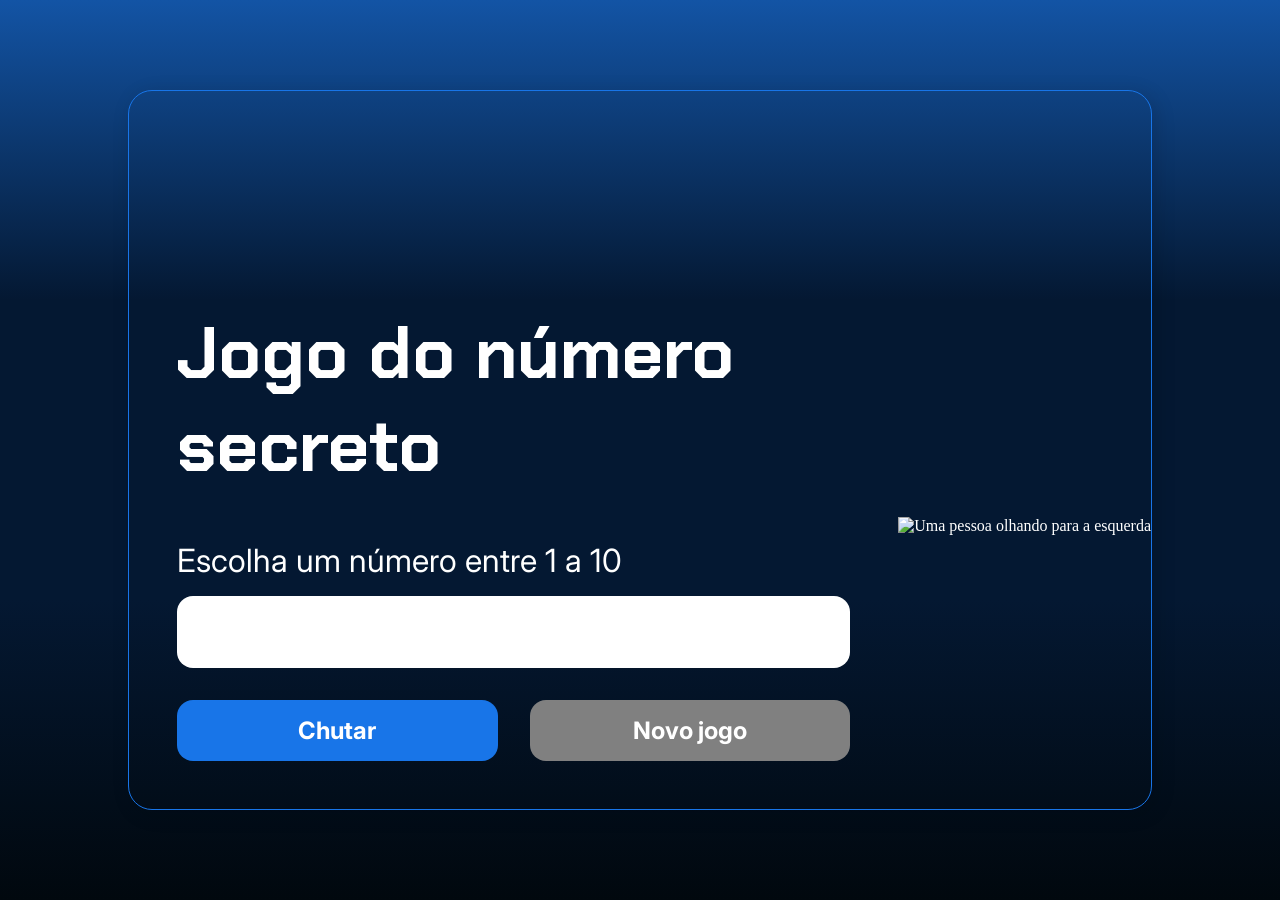
==== index.html @ 43e46f55 "Add files via upload" ====
<!DOCTYPE html>
<html lang="pt-br">

<head>
    <meta charset="UTF-8">
    <meta name="viewport" content="width=device-width, initial-scale=1.0">
    <script src="https://code.responsivevoice.org/responsivevoice.js"></script>
    <link rel="preconnect" href="https://fonts.googleapis.com">
    <link rel="preconnect" href="https://fonts.gstatic.com" crossorigin>
    <link href="https://fonts.googleapis.com/css2?family=Chakra+Petch:wght@700&family=Inter:wght@400;700&display=swap"
        rel="stylesheet">
    <link rel="stylesheet" href="style.css">
    <title>JS Game</title>
</head>

<body>

    <div class="container">
        <div class="container__conteudo">
            <div class="container__informacoes">
                <div class="container__texto">
                    <h1>Adivinhe o <span class="container__texto-azul">numero secreto</span></h1>
                    <p class="texto__paragrafo">Escolha um número entre 1 a 10</p>
                </div>
                <input type="number" min="1" max="10" class="container__input">
                <div class="chute container__botoes">
                    <button onclick="verificarChute()" class="container__botao">Chutar</button>
                    <button onclick="reiniciarJogo()" id="reiniciar" class="container__botao" disabled>Novo jogo</button>
                </div>
            </div>
            <img src="./img/ia.png" alt="Uma pessoa olhando para a esquerda" class="container__imagem-pessoa" />
        </div>
    </div>




    <script src="app.js" defer></script>
</body>

</html>
---- style.css ----
* {
    box-sizing: border-box;
    margin: 0;
    padding: 0;
    color: white;
}

body {
    background: linear-gradient(#1354A5 0%, #041832 33.33%, #041832 66.67%, #01080E 100%);
    height: 100vh;
    display: flex;
    align-items: center;
    justify-content: center;
}


body::before {
    background-image: url("img/code.png");
    background-repeat: no-repeat;
    background-position: right;
    content: "";
    display: block;
    position: absolute;
    width: 100%;
    height: 100%;
    opacity: 0.4;
}

.container {
    width: 80%;
    height: 80%;
    display: flex;
    align-items: center;
    justify-content: space-between;
    border-radius: 24px;
    border: 1px solid #1875E8;
    box-shadow: 4px 4px 20px 0px rgba(1, 8, 14, 0.15);
    background-image: url("img/Ruido.png");
    background-size: 100% 100%;
    position: relative;
}


.container__conteudo {
    display: flex;
    align-items: center;
    position: absolute;
    bottom: 0;
}

.container__informacoes {
    flex: 1;
    padding: 3rem;
}

.container__botao {
    border-radius: 16px;
    background: #1875E8;
    padding: 16px 24px;
    width: 100%;
    font-size: 24px;
    font-weight: 700;
    border: none;
    margin-top: 2rem;
}

.container__texto {
    margin: 16px 0 16px 0;
}

.container__texto-azul {
    color: #1875E8;
}

.container__input {
    width: 100%;
    height: 72px;
    border-radius: 16px;
    background-color: #FFF;
    border: none;
    color: #1875E8;
    padding: 2rem;
    font-size: 24px;
    font-weight: 700;
    font-family: 'Inter', sans-serif;
}

.container__botoes {
    display: flex;
    gap: 2em;
}

h1 {
    font-family: 'Chakra Petch', sans-serif;
    font-size: 72px;
    padding-bottom: 3rem;
}

p,
button {
    font-family: 'Inter', sans-serif;
}

.texto__paragrafo {
    font-size: 32px;
    font-weight: 400;
}

button:disabled {
    background-color: gray;
}

@media screen and (max-width: 1250px) {

    h1 {
        font-size: 50px;
    }

    .container__botao {
        font-size: 16px;
    }


    .texto__paragrafo {
        font-size: 24px;
    }

    .container__imagem-pessoa {
        display: none;
    }

    .container__conteudo {
        display: block;
        position: inherit;
    }

    .container__informacoes {
        padding: 1rem
    }
}
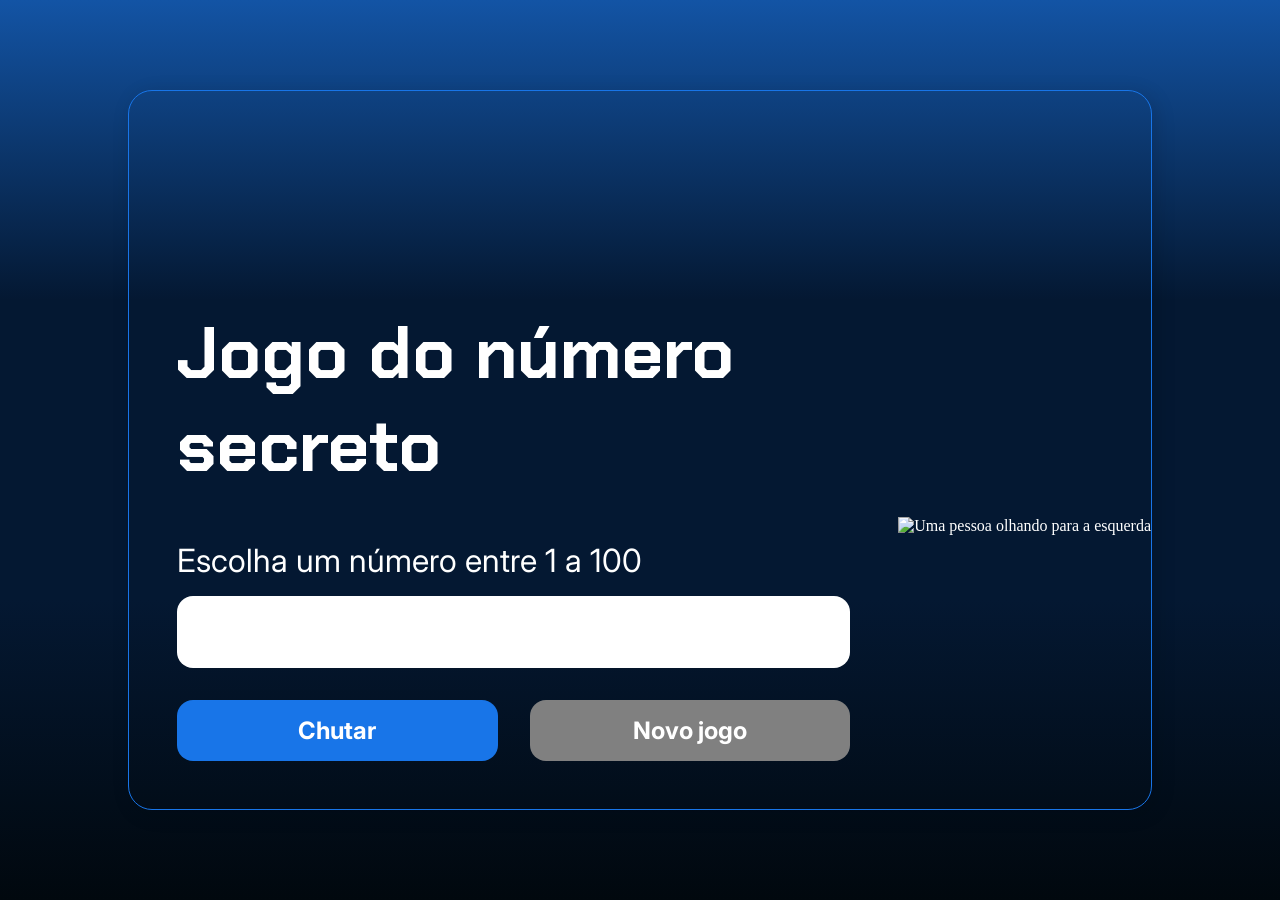
==== commit 4ea9669b: "Alteração do limite superior de 10 para 100" ====
--- a/index.html
+++ b/index.html
@@ -20,7 +20,7 @@
             <div class="container__informacoes">
                 <div class="container__texto">
                     <h1>Adivinhe o <span class="container__texto-azul">numero secreto</span></h1>
-                    <p class="texto__paragrafo">Escolha um número entre 1 a 10</p>
+                    <p class="texto__paragrafo">Escolha um número entre 1 a 100</p>
                 </div>
                 <input type="number" min="1" max="10" class="container__input">
                 <div class="chute container__botoes">
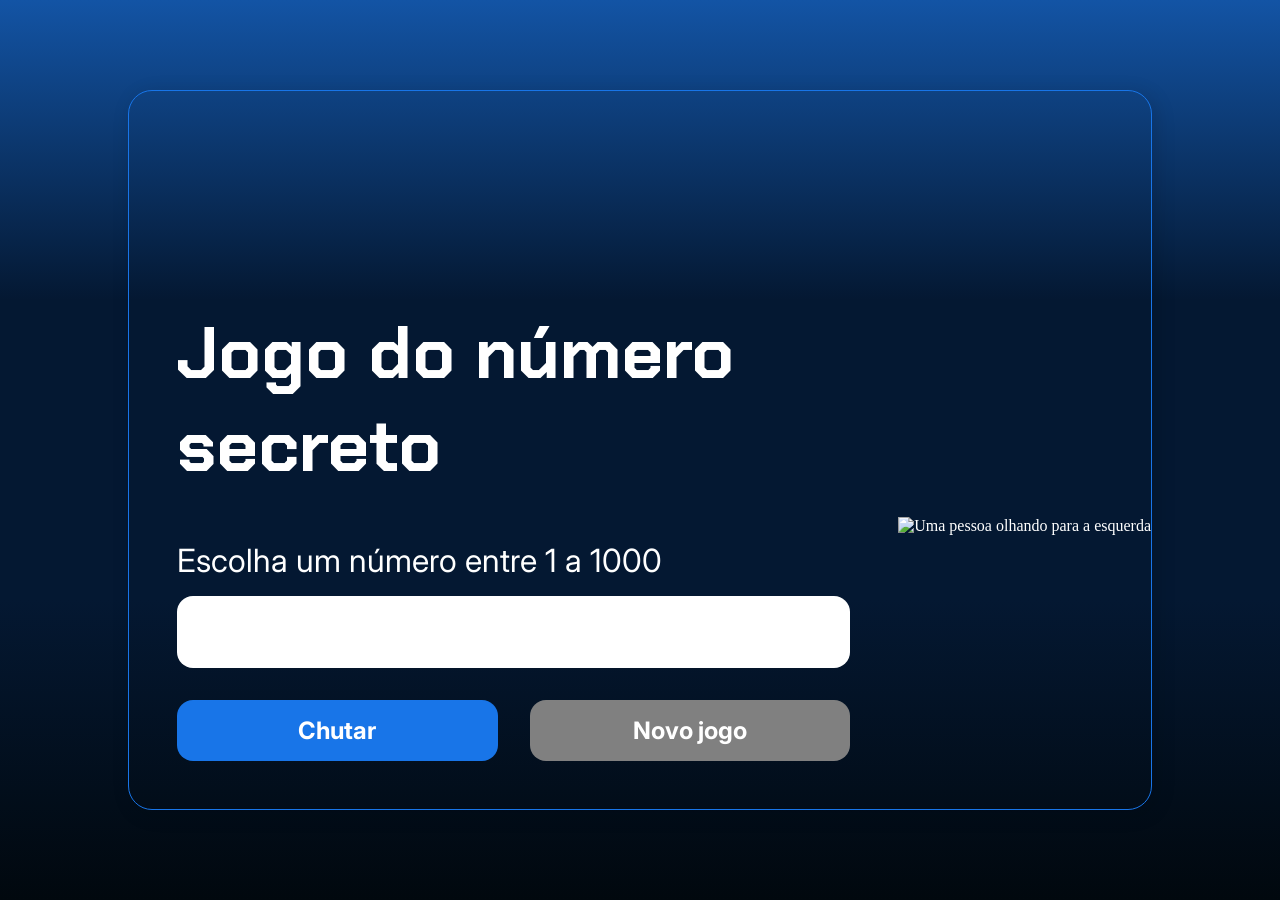
==== commit 63757381: "Alteração do Limite para 1000" ====
--- a/index.html
+++ b/index.html
@@ -20,7 +20,7 @@
             <div class="container__informacoes">
                 <div class="container__texto">
                     <h1>Adivinhe o <span class="container__texto-azul">numero secreto</span></h1>
-                    <p class="texto__paragrafo">Escolha um número entre 1 a 100</p>
+                    <p class="texto__paragrafo">Escolha um número entre 1 a 1000</p>
                 </div>
                 <input type="number" min="1" max="10" class="container__input">
                 <div class="chute container__botoes">
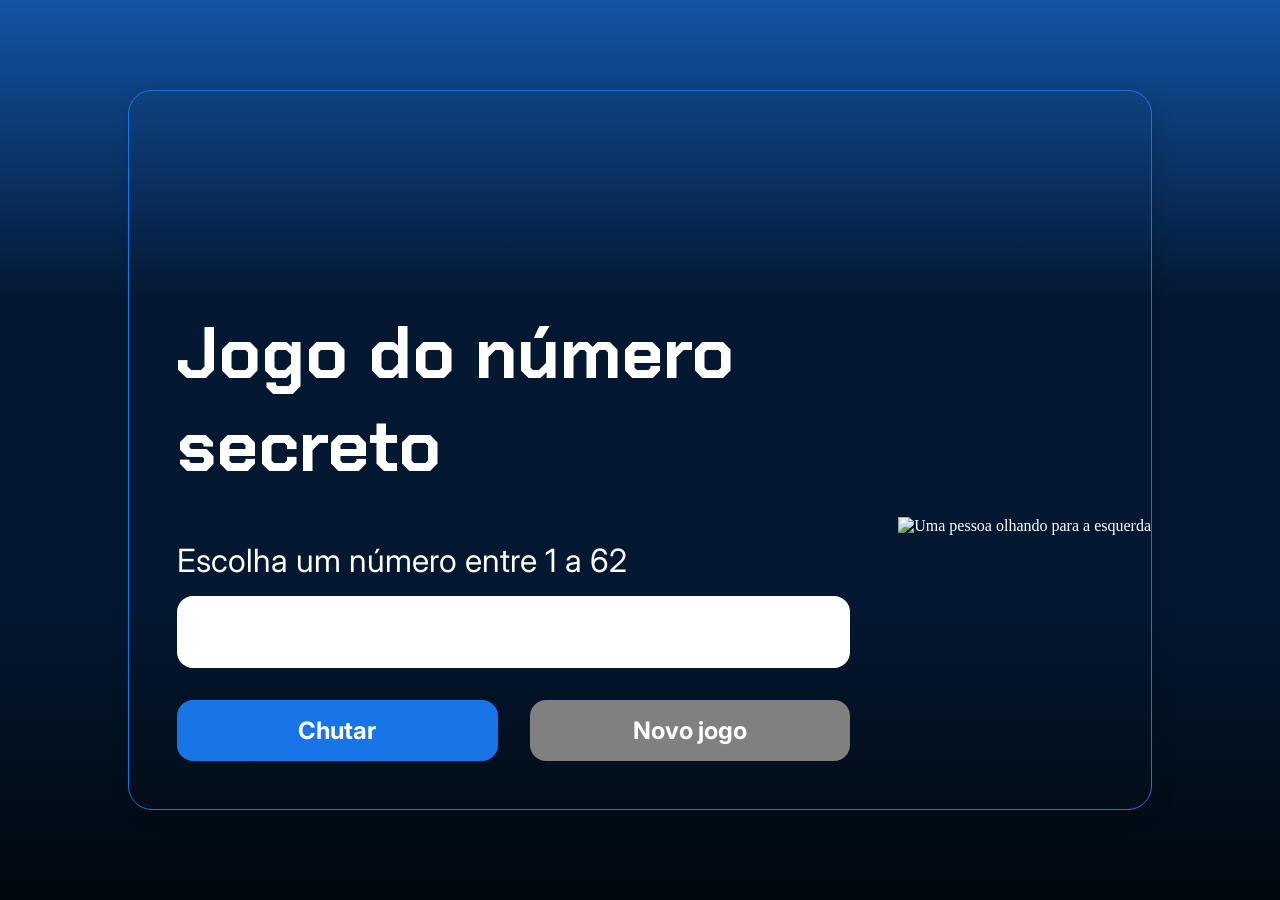
==== commit f1730447: "Mudança nova na quantidade de numeros a sortear!!!" ====
--- a/index.html
+++ b/index.html
@@ -20,7 +20,7 @@
             <div class="container__informacoes">
                 <div class="container__texto">
                     <h1>Adivinhe o <span class="container__texto-azul">numero secreto</span></h1>
-                    <p class="texto__paragrafo">Escolha um número entre 1 a 1000</p>
+                    <p class="texto__paragrafo">Escolha um número entre 1 a 62</p>
                 </div>
                 <input type="number" min="1" max="10" class="container__input">
                 <div class="chute container__botoes">
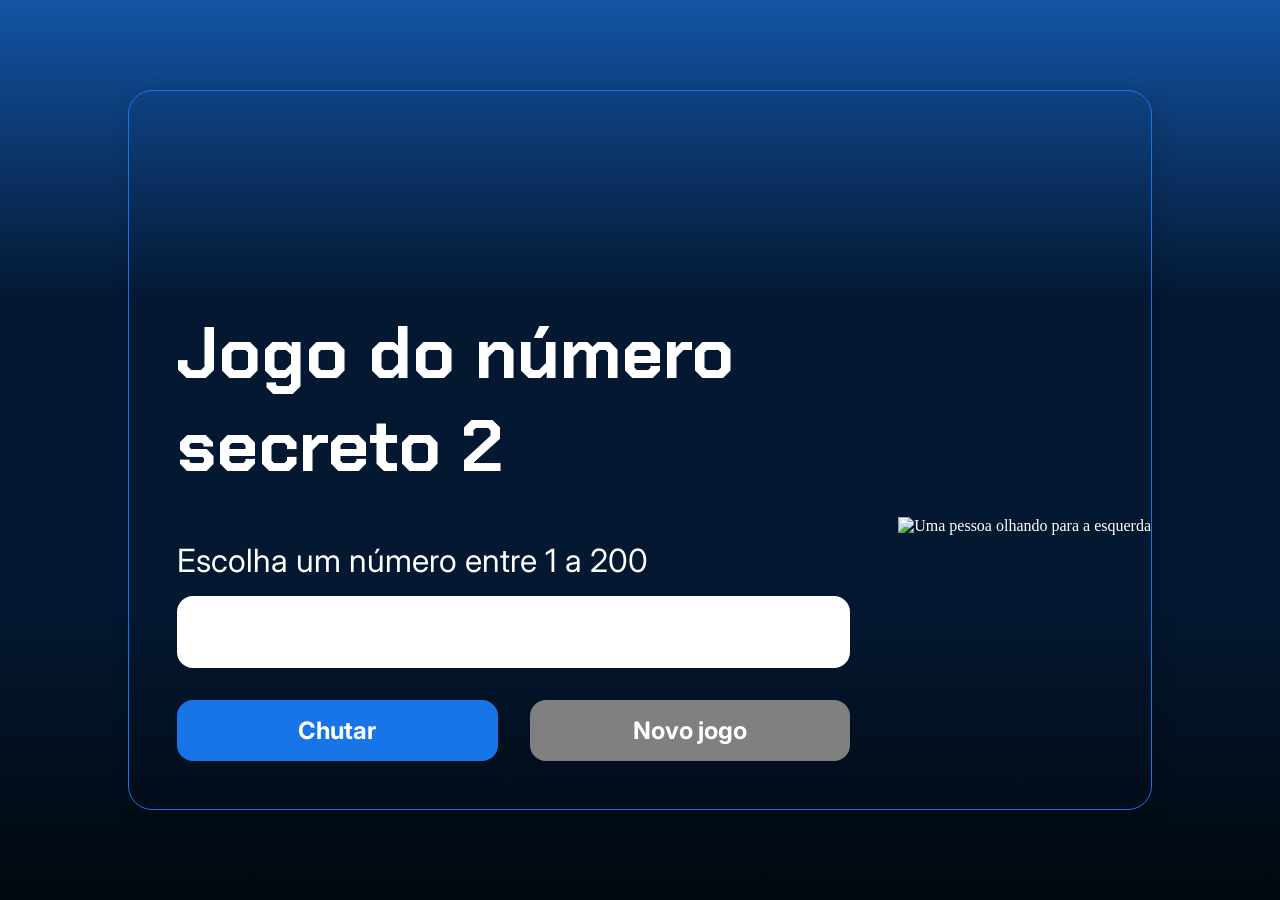
==== commit 134a9aa5: "Troca da quantidade de numeros." ====
--- a/index.html
+++ b/index.html
@@ -20,9 +20,9 @@
             <div class="container__informacoes">
                 <div class="container__texto">
                     <h1>Adivinhe o <span class="container__texto-azul">numero secreto</span></h1>
-                    <p class="texto__paragrafo">Escolha um número entre 1 a 62</p>
+                    <p class="texto__paragrafo">Escolha um número entre 1 a 200</p>
                 </div>
-                <input type="number" min="1" max="10" class="container__input">
+                <input type="number" min="1" max="150" class="container__input">
                 <div class="chute container__botoes">
                     <button onclick="verificarChute()" class="container__botao">Chutar</button>
                     <button onclick="reiniciarJogo()" id="reiniciar" class="container__botao" disabled>Novo jogo</button>
